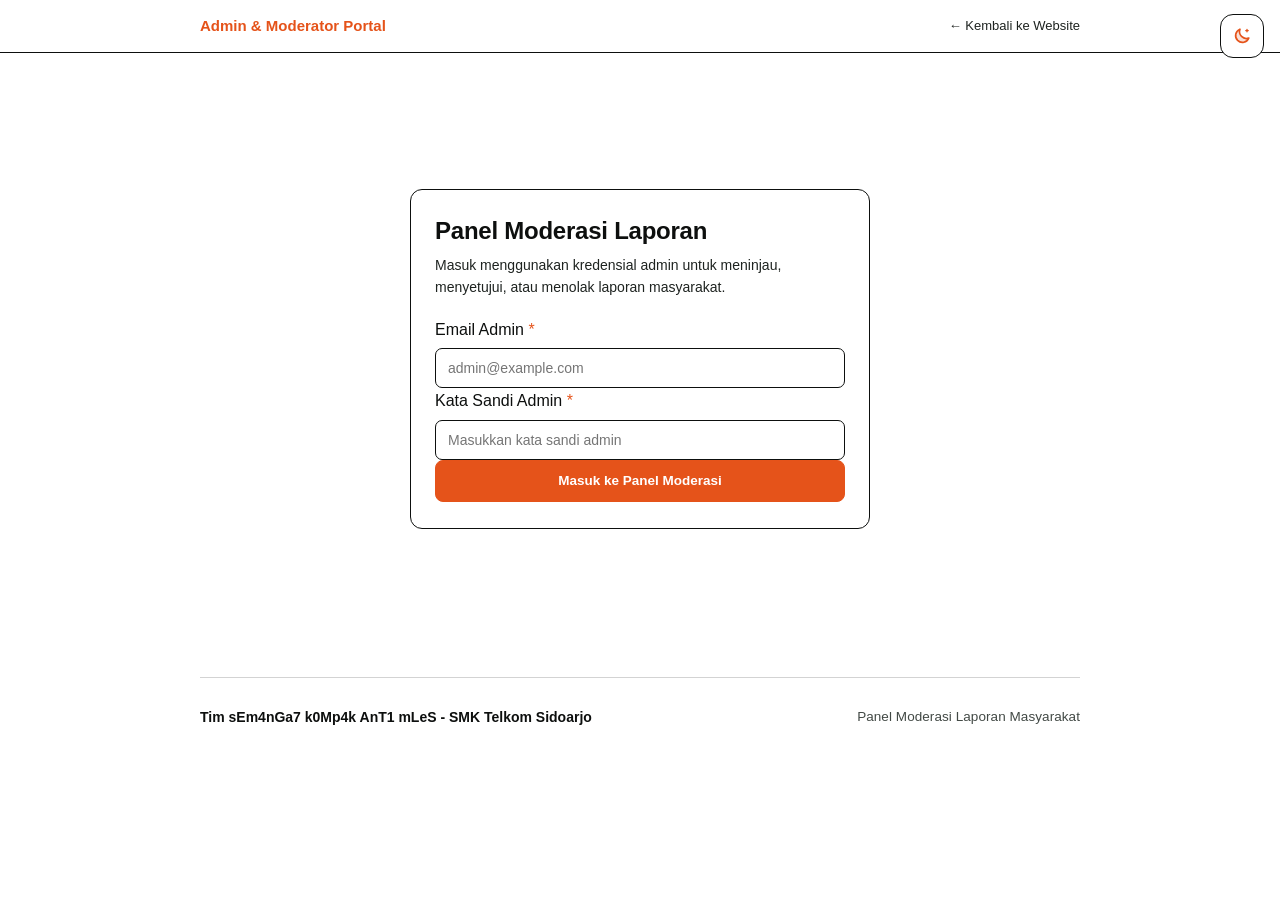
==== admin-panel/index.html @ f4654849 "Move admin panel auth to Vercel server" ====
<!doctype html>
<html lang="id">
<head>
  <meta charset="utf-8">
  <meta name="viewport" content="width=device-width, initial-scale=1">
  <meta name="robots" content="noindex, nofollow">
  <script>
    (() => {
      try {
        const savedTheme = localStorage.getItem("site-theme-v2") || sessionStorage.getItem("site-theme-session-v2");
        document.documentElement.dataset.theme = (savedTheme === "light" || savedTheme === "dark") ? savedTheme : "light";
      } catch (_) { document.documentElement.dataset.theme = "light"; }
    })();
  </script>
  <title>Panel Moderasi Laporan | Tim sEm4nGa7 k0Mp4k AnT1 mLeS</title>
  <link rel="icon" href="data:image/svg+xml,%3Csvg xmlns='http://www.w3.org/2000/svg' viewBox='0 0 32 32'%3E%3Crect width='32' height='32' rx='7' fill='%23080c14' stroke='%231e3a8a' stroke-width='1.2'/%3E%3Cpath d='M16 3.5C18.8 6.8 19.8 9.2 18.2 11.8 19.4 10.8 20.2 11.8 19.2 13.5 17.8 15.2 14.2 15.2 12.8 13.5 11.8 11.8 12.6 10.8 13.8 11.8 12.2 9.2 13.2 6.8 16 3.5Z' fill='%2338bdf8'/%3E%3Cpath d='M16 6.8C17.3 8.8 17.6 10.4 16 12.6 14.4 10.4 14.7 8.8 16 6.8Z' fill='%23ffffff'/%3E%3Cpath d='M8.5 24.5 14.3 13.5 16 14.8 17.7 13.5 23.5 24.5Z' fill='%231e40af' fill-opacity='0.45'/%3E%3Cpath d='M8.5 24.5 14.3 13.5 16 14.8 17.7 13.5 23.5 24.5' fill='none' stroke='%2338bdf8' stroke-width='2.4' stroke-linecap='round' stroke-linejoin='round'/%3E%3Cpath d='M13.2 15.6 14.3 13.5 16 14.8 17.7 13.5 18.8 15.6' fill='none' stroke='%23ffffff' stroke-width='1.5' stroke-linecap='round' stroke-linejoin='round'/%3E%3Cpath d='M2.2 19.5C3.8 17.5 5.7 21.5 7.5 19.5M24.5 19.5C26.3 17.5 28.2 21.5 29.8 19.5' fill='none' stroke='%23ffffff' stroke-width='2' stroke-linecap='round'/%3E%3Cpath d='M3.2 23C5 21.2 6.8 24.8 8.8 23M10.5 21.5C13.2 19.5 18.8 23.5 21.5 21.5M23.2 23C25.2 21.2 27 24.8 28.8 23' fill='none' stroke='%2338bdf8' stroke-width='1.7' stroke-linecap='round'/%3E%3C/svg%3E">
  <link rel="stylesheet" href="../main/style/theme.css?v=23">
  <link rel="stylesheet" href="../laporan/style/style.css?v=23">
  <style>
    .admin-auth-card {
      max-width: 460px;
      margin: 44px auto;
      padding: 26px 24px;
      border: 1.5px solid var(--line-strong);
      border-radius: 12px;
      background: var(--control-bg);
    }
    .admin-header {
      padding: 14px max(72px, calc((100% - var(--container)) / 2)) 14px max(18px, calc((100% - var(--container)) / 2));
      border-bottom: 1.5px solid var(--line-strong);
      background: var(--surface);
      display: flex;
      justify-content: space-between;
      align-items: center;
      gap: 16px;
    }
    .admin-header strong {
      font-family: var(--font-title);
      font-size: 15px;
      color: var(--accent);
    }
    .admin-back-link {
      color: var(--text-soft);
      font-size: 13px;
      text-decoration: none;
      transition: color var(--fast) var(--ease);
    }
    .admin-back-link:hover { color: var(--accent); }
    .admin-auth-card h1 {
      font-size: 24px;
      margin-bottom: 8px;
    }
    .admin-auth-card p {
      color: var(--text-soft);
      font-size: 14px;
      margin-bottom: 18px;
    }
    .admin-stats-grid {
      margin-top: 22px;
      display: grid;
      grid-template-columns: repeat(4, 1fr);
      border-block: 1.5px solid var(--line-strong);
    }
    .admin-stat-box {
      min-width: 0;
      padding: 14px 14px 14px 0;
      border-right: 1px solid var(--line);
      display: flex;
      flex-direction: column;
      gap: 4px;
    }
    .admin-stat-box:last-child { border-right: 0; }
    .admin-stat-box span {
      color: var(--muted);
      font-size: 12px;
      font-weight: 700;
      text-transform: uppercase;
      letter-spacing: 0.04em;
    }
    .admin-stat-box strong {
      font-family: var(--font-title);
      color: var(--accent);
      font-size: 28px;
      line-height: 1.1;
    }
    .admin-stat-box small {
      color: var(--text-soft);
      font-size: 12px;
    }
    .admin-filters-grid {
      margin-top: 20px;
      padding: 16px 0;
      border-block: 1px solid var(--line);
      display: grid;
      grid-template-columns: repeat(4, 1fr);
      gap: 14px;
    }
    .admin-filter-item {
      display: flex;
      flex-direction: column;
      gap: 6px;
    }
    .admin-filter-item label {
      font-size: 12px;
      font-weight: 700;
      color: var(--text-soft);
    }
    .admin-table-wrap {
      margin-top: 20px;
      border: 1.5px solid var(--line-strong);
      border-radius: 10px;
      background: var(--control-bg);
      overflow-x: auto;
    }
    .admin-table {
      width: 100%;
      border-collapse: collapse;
      font-size: 13.5px;
      text-align: left;
    }
    .admin-table th,
    .admin-table td {
      padding: 13px 14px;
      border-bottom: 1px solid var(--line);
      vertical-align: top;
    }
    .admin-table th {
      font-family: var(--font-title);
      font-size: 12px;
      text-transform: uppercase;
      letter-spacing: 0.05em;
      color: var(--muted);
      background: var(--control-hover);
    }
    .admin-table tbody tr { transition: background-color var(--fast) var(--ease); }
    .admin-table tbody tr:hover { background: var(--control-hover); }
    .admin-table tr:last-child td {
      border-bottom: 0;
    }
    .admin-actions-cell {
      display: flex;
      gap: 8px;
      flex-wrap: wrap;
    }
    .btn-mod-approve,
    .btn-mod-reject {
      min-height: 32px;
      padding: 0 12px;
      border: 1.5px solid var(--line-strong);
      border-radius: 999px;
      font-family: var(--font-body);
      font-size: 12px;
      font-weight: 700;
      cursor: pointer;
      transition: filter var(--fast) var(--ease), transform var(--fast) var(--ease);
    }
    .btn-mod-approve:hover:not(:disabled),
    .btn-mod-reject:hover:not(:disabled) { filter: brightness(1.08); }
    .btn-mod-approve:active:not(:disabled),
    .btn-mod-reject:active:not(:disabled) { transform: scale(.97); }
    .btn-mod-approve {
      background: var(--st-1);
      color: #ffffff;
    }
    .btn-mod-reject {
      background: var(--st-4);
      color: #ffffff;
    }
    .mod-pill {
      display: inline-flex;
      align-items: center;
      padding: 3px 10px;
      border: 1px solid var(--line-strong);
      border-radius: 999px;
      font-size: 11.5px;
      font-weight: 700;
    }
    .mod-pill.is-approved {
      color: var(--st-1);
    }
    .mod-pill.is-rejected {
      color: var(--st-4);
    }
    .mod-pill.is-valid {
      color: var(--accent);
    }
    @media (max-width: 900px) {
      .admin-stats-grid,
      .admin-filters-grid {
        grid-template-columns: repeat(2, 1fr);
      }
      .admin-stat-box:nth-child(odd) { border-right: 1px solid var(--line); }
      .admin-stat-box:nth-child(even) { border-right: 0; }
      .admin-stat-box:nth-child(-n+2) { border-bottom: 1px solid var(--line); }
    }
    @media (max-width: 560px) {
      .admin-stats-grid,
      .admin-filters-grid {
        grid-template-columns: 1fr;
      }
      .admin-stat-box,
      .admin-stat-box:nth-child(odd),
      .admin-stat-box:nth-child(even) {
        padding-right: 0;
        border-right: 0;
        border-bottom: 1px solid var(--line);
      }
      .admin-stat-box:last-child { border-bottom: 0; }
      .admin-header { padding: 14px 72px 14px 16px; }
    }
  </style>
</head>
<body>
  <header class="admin-header">
    <strong>Admin &amp; Moderator Portal</strong>
    <a class="admin-back-link" href="../main/">&larr; Kembali ke Website</a>
  </header>

  <main class="report-page">
    <section id="admin-login-section">
      <div class="admin-auth-card">
        <h1>Panel Moderasi Laporan</h1>
        <p>Masuk menggunakan kredensial admin untuk meninjau, menyetujui, atau menolak laporan masyarakat.</p>
        <form id="admin-login-form" class="report-form" novalidate>
          <div id="admin-login-error" class="form-error-box" role="alert" hidden></div>
          <div class="form-field">
            <label for="admin-email">Email Admin <span class="req">*</span></label>
            <input type="email" id="admin-email" class="form-input" required autocomplete="username" placeholder="admin@example.com">
          </div>
          <div class="form-field">
            <label for="admin-password">Kata Sandi Admin <span class="req">*</span></label>
            <input type="password" id="admin-password" class="form-input" required autocomplete="current-password" placeholder="Masukkan kata sandi admin">
          </div>
          <div class="modal-actions">
            <button type="submit" id="btn-admin-login" class="btn-primary" style="width: 100%;">Masuk ke Panel Moderasi</button>
          </div>
        </form>
      </div>
    </section>

    <section id="admin-dashboard-section" hidden>
      <div id="admin-action-feedback" class="community-alert-banner" role="status" hidden>
        <div class="community-alert-text">
          <strong>Status Moderasi Diperbarui</strong>
          <span id="admin-action-feedback-text"></span>
        </div>
      </div>

      <header class="report-hero">
        <div class="report-hero-main">
          <h1>Kelola &amp; Verifikasi Laporan</h1>
          <p class="report-hero-desc">Tinjau laporan individu pada kelompok antrean (1–4 laporan) maupun kelompok data tambahan masyarakat (5+ laporan). Menolak laporan akan mengeluarkannya dari perhitungan kelompok wilayah.</p>
        </div>
        <div class="report-hero-action" style="display: flex; align-items: center; gap: 10px; flex-wrap: wrap;">
          <span id="admin-moderator-label" class="badge-pill">Moderator Aktif</span>
          <button type="button" id="btn-admin-refresh" class="btn-outline-sm">Muat Ulang</button>
          <button type="button" id="btn-admin-logout" class="btn-outline-sm">Keluar</button>
        </div>
      </header>

      <div class="admin-stats-grid">
        <div class="admin-stat-box">
          <span>Laporan Valid / Disetujui</span>
          <strong id="admin-stat-valid">0</strong>
          <small>Dihitung dalam kelompok wilayah</small>
        </div>
        <div class="admin-stat-box">
          <span>Laporan Ditolak</span>
          <strong id="admin-stat-rejected">0</strong>
          <small>Dikeluarkan dari perhitungan wilayah</small>
        </div>
        <div class="admin-stat-box">
          <span>Kelompok Antrean (1–4)</span>
          <strong id="admin-stat-queue-groups">0</strong>
          <small>Kelompok wilayah dalam antrean aktif</small>
        </div>
        <div class="admin-stat-box">
          <span>Kelompok Data Tambahan (5+)</span>
          <strong id="admin-stat-promoted-groups">0</strong>
          <small>Memenuhi kuota minimum 5 laporan</small>
        </div>
      </div>

      <div class="admin-filters-grid" aria-label="Filter moderasi laporan">
        <div class="admin-filter-item">
          <label for="admin-filter-category">Kategori</label>
          <select id="admin-filter-category" class="form-select">
            <option value="all">Semua Kategori</option>
            <option value="karhutla">Karhutla</option>
            <option value="kualitas_udara">Kualitas Udara</option>
          </select>
        </div>
        <div class="admin-filter-item">
          <label for="admin-filter-province">Provinsi</label>
          <select id="admin-filter-province" class="form-select">
            <option value="all">Semua Provinsi</option>
          </select>
        </div>
        <div class="admin-filter-item">
          <label for="admin-filter-regency">Kabupaten/Kota</label>
          <select id="admin-filter-regency" class="form-select" disabled>
            <option value="all">Semua Kabupaten/Kota</option>
          </select>
        </div>
        <div class="admin-filter-item">
          <label for="admin-filter-status">Status Moderasi</label>
          <select id="admin-filter-status" class="form-select">
            <option value="all">Semua Status</option>
            <option value="valid">Valid (Belum Ditinjau)</option>
            <option value="approved">Disetujui Moderator</option>
            <option value="rejected">Ditolak Moderator</option>
          </select>
        </div>
      </div>

      <div class="admin-table-wrap">
        <table class="admin-table">
          <thead>
            <tr>
              <th>Kode &amp; Waktu Kirim</th>
              <th>Wilayah &amp; Pelapor (Internal)</th>
              <th>Jenis</th>
              <th>Rincian Pengamatan &amp; Bukti</th>
              <th>Status Kelompok Wilayah</th>
              <th>Status Moderasi</th>
              <th>Tindakan Moderator</th>
            </tr>
          </thead>
          <tbody id="admin-reports-tbody">
            <tr>
              <td colspan="7">Memuat daftar laporan untuk moderasi...</td>
            </tr>
          </tbody>
        </table>
      </div>
    </section>
  </main>

  <footer>
    <span>Tim sEm4nGa7 k0Mp4k AnT1 mLeS - SMK Telkom Sidoarjo</span>
    <p>Panel Moderasi Laporan Masyarakat</p>
  </footer>

  <script src="../main/features/theme-toggle.js?v=23"></script>
  <script src="./admin.js?v=26"></script>
</body>
</html>
---- main/style/theme.css ----
:root,
:root[data-theme="light"] {
  --font-body: Arial, "Helvetica Neue", Helvetica, Verdana, sans-serif;
  --font-title: "Trebuchet MS", "Helvetica Neue", Arial, sans-serif;
  --bg: #ffffff;
  --surface: var(--bg);
  --text: #0d0f0e;
  --text-soft: #1e2320;
  --muted: #424945;
  --line: rgb(13 15 14 / 18%);
  --line-strong: #0d0f0e;
  --accent: #e5531a;
  --accent-strong: #c93f0b;
  --accent-soft: #ff7d47;
  --on-accent: #ffffff;
  --focus: #0d0f0e;
  --content-text: var(--text);
  --content-soft: var(--text-soft);
  --content-line: var(--line);
  --control-bg: #ffffff;
  --control-hover: #f2f4f3;
  --sea: #7ec4e8;
  --land: #2f6b4f;
  --land-grass: #3d8b48;
  --land-grass-hover: #4da058;
  --edge: #0d0f0e;
  --regency-edge: #525a56;
  --province-edge: #0d0f0e;
  --lv-0: #c81e24;
  --lv-1: #e04819;
  --lv-2: #f07814;
  --lv-3: #f2ad24;
  --lv-4: #f5d472;
  --ispu-baik: #4ea854;
  --ispu-sedang: #e8c539;
  --ispu-tidak-sehat: #e67622;
  --ispu-sangat-tidak-sehat: #cc292b;
  --ispu-berbahaya: #7c1d54;
  --ispu-nodata: #9aa5a0;
  --st-1: #1f9d60;
  --st-2: #d99b16;
  --st-3: #e06319;
  --st-4: #c81e24;
  --st-unknown: #526370;
  --chart-blue: #1868db;
  --ease-out: cubic-bezier(0.22, 1, 0.36, 1);
  --dur-fast: 150ms;
  --dur-med: 190ms;
  color-scheme: light;
}

:root[data-theme="dark"] {
  --bg: #080a09;
  --surface: var(--bg);
  --text: #f6f8f6;
  --text-soft: #e2e8e4;
  --muted: #b8c4bc;
  --line: rgb(255 255 255 / 22%);
  --line-strong: #ffffff;
  --accent: #ff8a3d;
  --accent-strong: #ff6a1a;
  --accent-soft: #ffb98a;
  --on-accent: #140a04;
  --focus: #ffffff;
  --content-text: var(--text);
  --content-soft: var(--text-soft);
  --content-line: var(--line);
  --control-bg: #0f1412;
  --control-hover: #1a2420;
  --sea: #000000;
  --land: #3d7a5a;
  --land-grass: #4ca858;
  --land-grass-hover: #60bd6c;
  --edge: #ffffff;
  --regency-edge: #9eb0a5;
  --province-edge: #ffffff;
  --lv-0: #e63338;
  --lv-1: #f56338;
  --lv-2: #ff9842;
  --lv-3: #ffc86e;
  --lv-4: #ffe8b3;
  --ispu-baik: #42b868;
  --ispu-sedang: #f5cf4c;
  --ispu-tidak-sehat: #f78838;
  --ispu-sangat-tidak-sehat: #e83c3e;
  --ispu-berbahaya: #a83279;
  --ispu-nodata: #4d5953;
  --st-1: #42cc88;
  --st-2: #f7c339;
  --st-3: #f78840;
  --st-4: #e63c3e;
  --st-unknown: #98a8b5;
  --chart-blue: #2979ff;
  --ease-out: cubic-bezier(0.22, 1, 0.36, 1);
  --dur-fast: 150ms;
  --dur-med: 190ms;
  color-scheme: dark;
}

body,
.nav-inner,
.site-nav-inner,
.admin-header,
.admin-stat-box,
.theme-toggle,
.reading-note,
.member-list li,
.map-mode-bar,
.map-legend > button,
.map-legend-content,
.stats-chart-wrap,
.report-search-section,
.report-group-block,
.report-group-header,
.modal-dialog,
.modal-header,
.unique-code-box {
  transition: background-color var(--dur-med) var(--ease-out), color var(--dur-med) var(--ease-out), border-color var(--dur-med) var(--ease-out);
}

@keyframes uiFadeSlideIn {
  from {
    opacity: 0;
    transform: translateY(4px) scale(0.99);
  }
  to {
    opacity: 1;
    transform: translateY(0) scale(1);
  }
}

@media (prefers-reduced-motion: reduce) {
  *, *::before, *::after {
    animation-duration: 0.01ms !important;
    animation-iteration-count: 1 !important;
    transition-duration: 0.01ms !important;
    scroll-behavior: auto !important;
  }
}
---- laporan/style/style.css ----
* { box-sizing: border-box; }
:root {
  --radius: 12px;
  --container: 880px;
  --ease: var(--ease-out, cubic-bezier(0.22, 1, 0.36, 1));
  --fast: var(--dur-fast, 150ms);
  --med: var(--dur-med, 190ms);
  font-family: var(--font-body);
  -webkit-font-smoothing: antialiased;
  text-rendering: optimizeLegibility;
}
html, body {
  margin: 0;
  min-height: 100vh;
  color: var(--text);
  background: var(--bg);
  font-family: var(--font-body);
  line-height: 1.6;
  scroll-behavior: smooth;
}
a { color: inherit; }
:focus-visible { outline: 2px solid var(--focus); outline-offset: 2px; }
h1, h2, h3, p { margin: 0; }
h1, h2, h3 { font-family: var(--font-title); line-height: 1.25; letter-spacing: -0.01em; }
.sr-only {
  position: absolute;
  width: 1px;
  height: 1px;
  padding: 0;
  margin: -1px;
  overflow: hidden;
  clip: rect(0, 0, 0, 0);
  white-space: nowrap;
  border: 0;
}

.site-nav { position: fixed; top: 14px; left: 50%; transform: translateX(-50%); z-index: 3000; }
.site-nav-inner { height: 44px; padding: 4px; border: 1.5px solid var(--line-strong); border-radius: 999px; background: var(--control-bg); display: inline-flex; align-items: center; }
.site-nav-links { display: inline-flex; align-items: center; height: 100%; gap: 4px; }
.site-nav-link {
  height: 33px;
  padding: 0 14px;
  border-radius: 999px;
  display: inline-flex;
  align-items: center;
  color: var(--text-soft);
  font-size: 13.5px;
  font-weight: 700;
  letter-spacing: 0.01em;
  text-decoration: none;
  white-space: nowrap;
  transition: background-color var(--fast) var(--ease), color var(--fast) var(--ease), transform var(--fast) var(--ease);
}
.site-nav-link:hover { background: var(--control-hover); color: var(--text); }
.site-nav-link:active { transform: scale(0.97); }
.site-nav-link.is-active { background: var(--accent); color: var(--on-accent); }

.theme-toggle {
  position: fixed;
  top: 14px;
  right: 16px;
  z-index: 3000;
  width: 44px;
  height: 44px;
  padding: 0;
  border: 1.5px solid var(--line-strong);
  border-radius: 13px;
  background: var(--control-bg);
  color: var(--accent);
  display: inline-flex;
  align-items: center;
  justify-content: center;
  cursor: pointer;
  transition: background-color var(--fast) var(--ease), color var(--fast) var(--ease), border-color var(--fast) var(--ease), transform var(--fast) var(--ease);
}
.theme-toggle svg { transition: transform var(--med) var(--ease); }
.theme-toggle:hover { background: var(--control-hover); color: var(--text); }
.theme-toggle:active { transform: scale(0.96); }

.laporan-main, .report-page, footer {
  width: min(var(--container), calc(100% - 36px));
  margin: 0 auto;
}
.laporan-main, .report-page {
  padding-top: 92px;
  padding-bottom: 56px;
}

.report-hero {
  padding-bottom: 24px;
  border-bottom: 1px solid var(--line);
  display: flex;
  align-items: flex-start;
  justify-content: space-between;
  gap: 20px;
  flex-wrap: wrap;
}
.report-hero-main h1 {
  font-size: clamp(26px, 3.4vw, 34px);
  font-weight: 700;
  letter-spacing: -0.015em;
  color: var(--text);
}
.report-hero-desc {
  margin-top: 8px;
  color: var(--text-soft);
  font-size: 15px;
  line-height: 1.62;
  max-width: 62ch;
}
.badge-pill {
  font-size: 11.5px;
  font-weight: 600;
  color: var(--muted);
  padding: 4px 10px;
  border: 1px solid var(--line);
  border-radius: 999px;
  white-space: nowrap;
}

.community-alert-banner {
  margin-bottom: 24px;
  padding: 12px 16px;
  border: 1px solid var(--line);
  border-left: 3px solid var(--accent);
  background: var(--control-hover);
  border-radius: 0 8px 8px 0;
  display: flex;
  align-items: center;
  justify-content: space-between;
  gap: 16px;
}
.community-alert-banner[hidden] { display: none !important; }
.community-alert-text { display: flex; flex-direction: column; gap: 2px; }
.community-alert-text strong { font-size: 13.5px; color: var(--accent); font-weight: 700; }
.community-alert-text span { font-size: 13px; color: var(--text-soft); }

.laporan-header {
  padding-bottom: 24px;
  border-bottom: 1px solid var(--line);
  display: flex;
  align-items: flex-start;
  justify-content: space-between;
  gap: 20px;
}
.header-main h1 {
  font-size: clamp(26px, 3.4vw, 34px);
  font-weight: 700;
  letter-spacing: -0.015em;
  color: var(--text);
}
.header-desc {
  margin-top: 8px;
  color: var(--text-soft);
  font-size: 15.5px;
  line-height: 1.62;
  max-width: 62ch;
}
.connection-badge {
  font-size: 11.5px;
  font-weight: 600;
  color: var(--muted);
  padding: 4px 10px;
  border: 1px solid var(--line);
  border-radius: 999px;
  white-space: nowrap;
  flex-shrink: 0;
}
.connection-badge[hidden] { display: none; }

.laporan-toolbar {
  margin-top: 24px;
  display: flex;
  align-items: center;
  justify-content: space-between;
  gap: 12px;
  flex-wrap: wrap;
}
.search-form {
  display: flex;
  gap: 8px;
  flex: 1;
  min-width: 260px;
}
.search-input {
  flex: 1;
  min-width: 0;
  height: 42px;
  padding: 0 14px;
  border: 1px solid var(--line-strong);
  border-radius: 8px;
  background: var(--bg);
  color: var(--text);
  font: 14px var(--font-body);
  transition: border-color var(--fast) var(--ease), box-shadow var(--fast) var(--ease);
}
.search-input:focus {
  outline: none;
  border-color: var(--accent);
  box-shadow: 0 0 0 2px color-mix(in srgb, var(--accent) 25%, transparent);
}

.btn-primary,
.btn-secondary,
.btn-ghost,
.btn-outline-sm {
  font-family: var(--font-body);
  font-weight: 700;
  cursor: pointer;
  display: inline-flex;
  align-items: center;
  justify-content: center;
  gap: 6px;
  text-decoration: none;
  white-space: nowrap;
  transition: background-color var(--fast) var(--ease), color var(--fast) var(--ease), border-color var(--fast) var(--ease), transform var(--fast) var(--ease), opacity var(--fast) var(--ease);
}
.btn-primary {
  height: 42px;
  padding: 0 20px;
  border: 1px solid var(--accent);
  border-radius: 8px;
  background: var(--accent);
  color: var(--on-accent);
  font-size: 13.5px;
}
.btn-primary:hover:not(:disabled) {
  background: var(--accent-strong);
  border-color: var(--accent-strong);
}
.btn-secondary {
  height: 42px;
  padding: 0 16px;
  border: 1px solid var(--line-strong);
  border-radius: 8px;
  background: var(--control-bg);
  color: var(--text);
  font-size: 13.5px;
}
.btn-secondary:hover:not(:disabled) {
  background: var(--control-hover);
}
.btn-ghost {
  height: 40px;
  padding: 0 16px;
  border: 0;
  background: transparent;
  color: var(--text-soft);
  font-size: 13.5px;
}
.btn-ghost:hover:not(:disabled) {
  background: var(--control-hover);
  color: var(--text);
}
.btn-outline-sm {
  height: 32px;
  padding: 0 12px;
  border: 1px solid var(--line);
  border-radius: 6px;
  background: var(--control-bg);
  color: var(--text);
  font-size: 12px;
}
.btn-outline-sm:hover:not(:disabled) {
  background: var(--control-hover);
  border-color: var(--line-strong);
}
.btn-primary:active:not(:disabled),
.btn-secondary:active:not(:disabled),
.btn-ghost:active:not(:disabled),
.btn-outline-sm:active:not(:disabled) {
  transform: scale(0.97);
}
button:disabled { opacity: 0.5; cursor: not-allowed; }

.search-feedback {
  margin-top: 10px;
  padding: 8px 12px;
  border-radius: 6px;
  font-size: 13px;
  font-weight: 600;
}
.search-feedback[hidden] { display: none; }
.search-feedback.is-error {
  background: color-mix(in srgb, var(--st-4) 12%, var(--bg));
  color: var(--st-4);
  border: 1px solid var(--st-4);
}
.search-feedback.is-found {
  background: color-mix(in srgb, var(--st-1) 12%, var(--bg));
  color: var(--st-1);
  border: 1px solid var(--st-1);
}

.laporan-tabs-bar {
  margin-top: 28px;
  margin-bottom: 8px;
  display: flex;
  align-items: center;
}
.category-tabs {
  position: relative;
  display: inline-flex;
  padding: 3px;
  border: 1px solid var(--line);
  border-radius: 999px;
  background: var(--control-bg);
}
.category-tabs-indicator {
  position: absolute;
  top: 3px;
  bottom: 3px;
  left: 3px;
  width: 0;
  border-radius: 999px;
  background: var(--accent);
  transition: transform var(--med) var(--ease), width var(--med) var(--ease);
  z-index: 0;
}
.category-tab {
  position: relative;
  z-index: 1;
  height: 32px;
  padding: 0 14px;
  border: 0;
  border-radius: 999px;
  background: transparent;
  color: var(--text-soft);
  font: 700 12.5px var(--font-body);
  display: inline-flex;
  align-items: center;
  gap: 7px;
  cursor: pointer;
  transition: color var(--fast) var(--ease);
}
.category-tab:hover:not(.is-active) { color: var(--text); }
.category-tab.is-active { color: var(--on-accent); }
.tab-count {
  min-width: 20px;
  height: 18px;
  padding: 0 5px;
  border-radius: 999px;
  background: var(--control-hover);
  color: var(--text);
  font-size: 11px;
  font-weight: 700;
  display: inline-flex;
  align-items: center;
  justify-content: center;
  font-variant-numeric: tabular-nums;
  transition: background-color var(--fast) var(--ease), color var(--fast) var(--ease);
}
.category-tab.is-active .tab-count {
  background: var(--on-accent);
  color: var(--accent);
}

.reports-feed {
  display: flex;
  flex-direction: column;
}
.empty-state {
  padding: 48px 20px;
  border-bottom: 1px solid var(--line);
  color: var(--muted);
  text-align: center;
  font-size: 14.5px;
}

.report-row {
  position: relative;
  padding: 20px 0;
  border-bottom: 1px solid var(--line);
  display: flex;
  flex-direction: column;
  gap: 8px;
  transition: background-color var(--fast) var(--ease);
}
.report-row:hover:not(.is-highlighted) { background: var(--control-hover); }
.report-row.is-highlighted {
  background: var(--control-hover);
  padding-left: 12px;
  padding-right: 12px;
  border-radius: 6px;
  border-left: 3px solid var(--accent);
}
.row-head {
  display: flex;
  align-items: baseline;
  justify-content: space-between;
  gap: 12px;
  flex-wrap: wrap;
}
.row-who {
  display: flex;
  align-items: baseline;
  gap: 10px;
}
.row-avatar { display: none; }
.row-meta {
  display: flex;
  align-items: baseline;
  gap: 8px;
  flex-wrap: wrap;
}
.row-name {
  font-size: 15.5px;
  font-weight: 700;
  color: var(--text);
  letter-spacing: -0.005em;
}
.row-time {
  font-size: 12.5px;
  color: var(--muted);
  font-variant-numeric: tabular-nums;
}
.status-tag {
  font-size: 11px;
  font-weight: 600;
  padding: 1px 8px;
  border-radius: 999px;
  border: 1px solid var(--line);
  color: var(--muted);
  background: transparent;
  white-space: nowrap;
}
.status-tag.is-approved {
  color: var(--st-1);
  border-color: var(--st-1);
}
.status-tag.is-valid {
  color: var(--text-soft);
  border-color: var(--line);
}
.status-tag.is-rejected {
  color: var(--st-4);
  border-color: var(--st-4);
}

.row-summary {
  font-size: 14.5px;
  color: var(--text-soft);
  line-height: 1.62;
  max-width: 72ch;
  margin: 2px 0 6px;
}

.row-foot {
  display: flex;
  align-items: center;
  justify-content: space-between;
  gap: 12px;
  flex-wrap: wrap;
}
.row-region {
  font-size: 12.5px;
  color: var(--muted);
}
.row-code {
  font-family: monospace;
  font-size: 11.5px;
  font-weight: 700;
  color: var(--accent);
  background: var(--control-hover);
  padding: 2px 8px;
  border-radius: 4px;
  border: 1px solid var(--line);
  letter-spacing: 0.02em;
}

.pagination-bar {
  margin-top: 24px;
  display: flex;
  align-items: center;
  justify-content: center;
  gap: 14px;
}
.pagination-bar[hidden] { display: none; }
.page-indicator {
  font-size: 13px;
  font-weight: 600;
  color: var(--muted);
  font-variant-numeric: tabular-nums;
}

.modal-backdrop {
  position: fixed;
  inset: 0;
  z-index: 4000;
  background: rgba(0, 0, 0, 0.45);
  display: flex;
  align-items: center;
  justify-content: center;
  padding: 16px;
}
.modal-backdrop[hidden] { display: none !important; }

.modal-dialog {
  width: min(560px, calc(100% - 32px));
  max-height: min(85vh, 680px);
  max-height: min(85svh, 680px);
  border: 1px solid var(--line-strong);
  border-radius: var(--radius);
  background: var(--bg);
  color: var(--text);
  display: flex;
  flex-direction: column;
  overflow: hidden;
  box-shadow: none;
  animation: uiFadeSlideIn var(--fast) var(--ease);
}
.modal-dialog--compact {
  width: min(440px, calc(100% - 32px));
}
.modal-header {
  padding: 18px 22px;
  border-bottom: 1px solid var(--line);
  display: flex;
  align-items: flex-start;
  justify-content: space-between;
  gap: 14px;
  flex-shrink: 0;
}
.modal-header h2 {
  font-size: 18px;
  font-weight: 700;
}
.modal-subtitle {
  margin-top: 3px;
  font-size: 12.5px;
  color: var(--muted);
}
.modal-close-btn {
  width: 30px;
  height: 30px;
  border: 1px solid var(--line);
  border-radius: 6px;
  background: transparent;
  color: var(--text);
  font-size: 18px;
  line-height: 1;
  cursor: pointer;
  display: inline-flex;
  align-items: center;
  justify-content: center;
  flex-shrink: 0;
  transition: background-color var(--fast) var(--ease), color var(--fast) var(--ease);
}
.modal-close-btn:hover {
  background: var(--control-hover);
  color: var(--accent);
}

.modal-body {
  padding: 20px 22px;
  overflow-y: auto;
  display: flex;
  flex-direction: column;
  gap: 16px;
  background: var(--bg);
}

.form-field {
  display: flex;
  flex-direction: column;
  gap: 6px;
}
.form-label {
  font-size: 13.5px;
  font-weight: 700;
  color: var(--text);
}
.req { color: var(--accent); }
.field-help {
  font-size: 12px;
  color: var(--muted);
  line-height: 1.4;
}

.form-input,
.form-select,
.form-textarea {
  width: 100%;
  border: 1px solid var(--line-strong);
  border-radius: 7px;
  background: var(--bg);
  color: var(--text);
  font: 14px var(--font-body);
  padding: 9px 12px;
  transition: border-color var(--fast) var(--ease), box-shadow var(--fast) var(--ease);
}
.form-input, .form-select { height: 40px; }
.form-input.is-readonly {
  background: var(--control-hover);
  color: var(--muted);
  cursor: default;
}
.form-select { cursor: pointer; }
.form-textarea { min-height: 84px; resize: vertical; line-height: 1.5; }
.form-input:focus,
.form-select:focus,
.form-textarea:focus {
  outline: none;
  border-color: var(--accent);
  box-shadow: 0 0 0 2px color-mix(in srgb, var(--accent) 25%, transparent);
}

.category-choice-group {
  display: grid;
  grid-template-columns: 1fr 1fr;
  gap: 10px;
}
.category-radio-btn {
  border: 1px solid var(--line);
  border-radius: 7px;
  padding: 10px 12px;
  background: var(--control-bg);
  display: flex;
  align-items: center;
  gap: 8px;
  cursor: pointer;
  font-size: 13.5px;
  font-weight: 700;
  transition: border-color var(--fast) var(--ease), background-color var(--fast) var(--ease);
}
.category-radio-btn:hover {
  border-color: var(--line-strong);
}
.category-radio-btn:has(input:checked) {
  border-color: var(--accent);
  background: var(--control-hover);
}
.category-radio-btn input[type="radio"] {
  accent-color: var(--accent);
  margin: 0;
}

.dynamic-fields {
  display: flex;
  flex-direction: column;
  gap: 16px;
}
.dynamic-fields[hidden] { display: none !important; }

.form-error-box {
  padding: 10px 12px;
  border-radius: 6px;
  background: color-mix(in srgb, var(--st-4) 10%, var(--bg));
  border: 1px solid var(--st-4);
  color: var(--st-4);
  font-size: 13px;
  font-weight: 600;
}
.form-error-box[hidden] { display: none !important; }

.modal-footer {
  padding: 14px 22px;
  border-top: 1px solid var(--line);
  display: flex;
  align-items: center;
  justify-content: flex-end;
  gap: 10px;
  flex-shrink: 0;
  background: var(--bg);
}

.success-modal-body {
  gap: 14px;
}
.success-desc {
  font-size: 14px;
  color: var(--text-soft);
  line-height: 1.55;
}
.unique-code-box {
  padding: 14px 16px;
  border: 1px solid var(--line);
  border-radius: 8px;
  background: var(--control-hover);
  text-align: center;
}
.unique-code-label {
  font-size: 11.5px;
  font-weight: 700;
  color: var(--muted);
  text-transform: uppercase;
  letter-spacing: 0.05em;
  display: block;
}
.unique-code-value {
  font-family: monospace;
  font-size: 20px;
  font-weight: 700;
  color: var(--accent);
  display: block;
  margin-top: 4px;
  letter-spacing: 0.04em;
}
.success-actions {
  display: flex;
  gap: 10px;
}
.success-actions button {
  flex: 1;
}
.copy-feedback {
  font-size: 12.5px;
  color: var(--st-1);
  font-weight: 600;
  text-align: center;
}
.copy-feedback[hidden] { display: none; }

footer {
  margin-top: 48px;
  padding: 28px 0 42px;
  border-top: 1px solid var(--line);
  display: flex;
  align-items: center;
  justify-content: space-between;
  gap: 20px;
}
footer span { font-family: var(--font-title); font-size: 14px; font-weight: 700; }
footer p { color: var(--muted); font-size: 13.5px; font-weight: 400; letter-spacing: .005em; }

@media (max-width: 760px) {
  .site-nav { top: 10px; left: 10px; transform: none; max-width: calc(100vw - 68px); }
  .site-nav-inner { max-width: 100%; overflow-x: auto; }
  .site-nav-link { padding: 0 10px; font-size: 12px; white-space: nowrap; }
  .theme-toggle { top: 10px; right: 10px; }
  .laporan-main { padding-top: 76px; }
  .laporan-header { flex-direction: column; gap: 12px; }
  .laporan-toolbar { flex-direction: column; align-items: stretch; }
  .laporan-toolbar .btn-primary { width: 100%; }
  .search-form { width: 100%; }
  footer { flex-direction: column; align-items: flex-start; gap: 6px; }
}
@media (max-width: 480px) {
  .category-choice-group { grid-template-columns: 1fr; }
  .success-actions { flex-direction: column; }
}
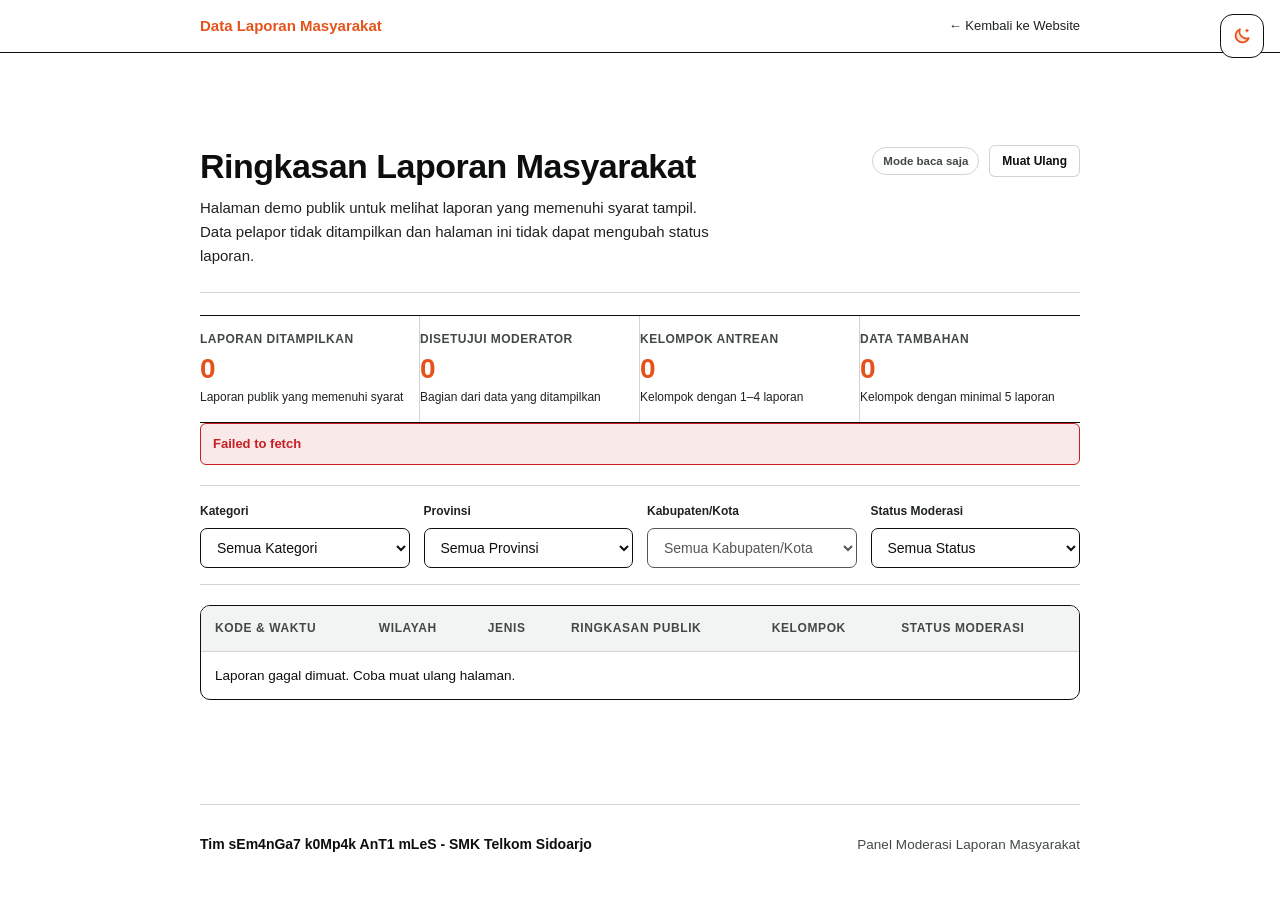
==== commit aa56705b: "Add public read-only admin demo" ====
--- a/admin-panel/index.html
+++ b/admin-panel/index.html
@@ -212,76 +212,48 @@
 </head>
 <body>
   <header class="admin-header">
-    <strong>Admin &amp; Moderator Portal</strong>
+    <strong>Data Laporan Masyarakat</strong>
     <a class="admin-back-link" href="../main/">&larr; Kembali ke Website</a>
   </header>
 
   <main class="report-page">
-    <section id="admin-login-section">
-      <div class="admin-auth-card">
-        <h1>Panel Moderasi Laporan</h1>
-        <p>Masuk menggunakan kredensial admin untuk meninjau, menyetujui, atau menolak laporan masyarakat.</p>
-        <form id="admin-login-form" class="report-form" novalidate>
-          <div id="admin-login-error" class="form-error-box" role="alert" hidden></div>
-          <div class="form-field">
-            <label for="admin-email">Email Admin <span class="req">*</span></label>
-            <input type="email" id="admin-email" class="form-input" required autocomplete="username" placeholder="admin@example.com">
-          </div>
-          <div class="form-field">
-            <label for="admin-password">Kata Sandi Admin <span class="req">*</span></label>
-            <input type="password" id="admin-password" class="form-input" required autocomplete="current-password" placeholder="Masukkan kata sandi admin">
-          </div>
-          <div class="modal-actions">
-            <button type="submit" id="btn-admin-login" class="btn-primary" style="width: 100%;">Masuk ke Panel Moderasi</button>
-          </div>
-        </form>
-      </div>
-    </section>
-
-    <section id="admin-dashboard-section" hidden>
-      <div id="admin-action-feedback" class="community-alert-banner" role="status" hidden>
-        <div class="community-alert-text">
-          <strong>Status Moderasi Diperbarui</strong>
-          <span id="admin-action-feedback-text"></span>
-        </div>
-      </div>
-
+    <section id="admin-dashboard-section">
       <header class="report-hero">
         <div class="report-hero-main">
-          <h1>Kelola &amp; Verifikasi Laporan</h1>
-          <p class="report-hero-desc">Tinjau laporan individu pada kelompok antrean (1–4 laporan) maupun kelompok data tambahan masyarakat (5+ laporan). Menolak laporan akan mengeluarkannya dari perhitungan kelompok wilayah.</p>
+          <h1>Ringkasan Laporan Masyarakat</h1>
+          <p class="report-hero-desc">Halaman demo publik untuk melihat laporan yang memenuhi syarat tampil. Data pelapor tidak ditampilkan dan halaman ini tidak dapat mengubah status laporan.</p>
         </div>
         <div class="report-hero-action" style="display: flex; align-items: center; gap: 10px; flex-wrap: wrap;">
-          <span id="admin-moderator-label" class="badge-pill">Moderator Aktif</span>
+          <span id="admin-moderator-label" class="badge-pill">Mode baca saja</span>
           <button type="button" id="btn-admin-refresh" class="btn-outline-sm">Muat Ulang</button>
-          <button type="button" id="btn-admin-logout" class="btn-outline-sm">Keluar</button>
         </div>
       </header>
 
       <div class="admin-stats-grid">
         <div class="admin-stat-box">
-          <span>Laporan Valid / Disetujui</span>
+          <span>Laporan Ditampilkan</span>
           <strong id="admin-stat-valid">0</strong>
-          <small>Dihitung dalam kelompok wilayah</small>
+          <small>Laporan publik yang memenuhi syarat</small>
         </div>
         <div class="admin-stat-box">
-          <span>Laporan Ditolak</span>
+          <span>Disetujui Moderator</span>
           <strong id="admin-stat-rejected">0</strong>
-          <small>Dikeluarkan dari perhitungan wilayah</small>
+          <small>Bagian dari data yang ditampilkan</small>
         </div>
         <div class="admin-stat-box">
-          <span>Kelompok Antrean (1–4)</span>
+          <span>Kelompok Antrean</span>
           <strong id="admin-stat-queue-groups">0</strong>
-          <small>Kelompok wilayah dalam antrean aktif</small>
+          <small>Kelompok dengan 1–4 laporan</small>
         </div>
         <div class="admin-stat-box">
-          <span>Kelompok Data Tambahan (5+)</span>
+          <span>Data Tambahan</span>
           <strong id="admin-stat-promoted-groups">0</strong>
-          <small>Memenuhi kuota minimum 5 laporan</small>
+          <small>Kelompok dengan minimal 5 laporan</small>
         </div>
       </div>
 
-      <div class="admin-filters-grid" aria-label="Filter moderasi laporan">
+      <div id="admin-login-error" class="form-error-box" role="status" hidden></div>
+      <div class="admin-filters-grid" aria-label="Filter laporan masyarakat">
         <div class="admin-filter-item">
           <label for="admin-filter-category">Kategori</label>
           <select id="admin-filter-category" class="form-select">
@@ -306,9 +278,8 @@
           <label for="admin-filter-status">Status Moderasi</label>
           <select id="admin-filter-status" class="form-select">
             <option value="all">Semua Status</option>
-            <option value="valid">Valid (Belum Ditinjau)</option>
+            <option value="valid">Valid</option>
             <option value="approved">Disetujui Moderator</option>
-            <option value="rejected">Ditolak Moderator</option>
           </select>
         </div>
       </div>
@@ -317,18 +288,17 @@
         <table class="admin-table">
           <thead>
             <tr>
-              <th>Kode &amp; Waktu Kirim</th>
-              <th>Wilayah &amp; Pelapor (Internal)</th>
+              <th>Kode &amp; Waktu</th>
+              <th>Wilayah</th>
               <th>Jenis</th>
-              <th>Rincian Pengamatan &amp; Bukti</th>
-              <th>Status Kelompok Wilayah</th>
+              <th>Ringkasan Publik</th>
+              <th>Kelompok</th>
               <th>Status Moderasi</th>
-              <th>Tindakan Moderator</th>
             </tr>
           </thead>
           <tbody id="admin-reports-tbody">
             <tr>
-              <td colspan="7">Memuat daftar laporan untuk moderasi...</td>
+              <td colspan="6">Memuat laporan publik...</td>
             </tr>
           </tbody>
         </table>
@@ -342,6 +312,7 @@
   </footer>
 
   <script src="../main/features/theme-toggle.js?v=23"></script>
-  <script src="./admin.js?v=26"></script>
+  <script src="../site-config.js?v=1"></script>
+  <script src="./demo.js?v=1"></script>
 </body>
 </html>
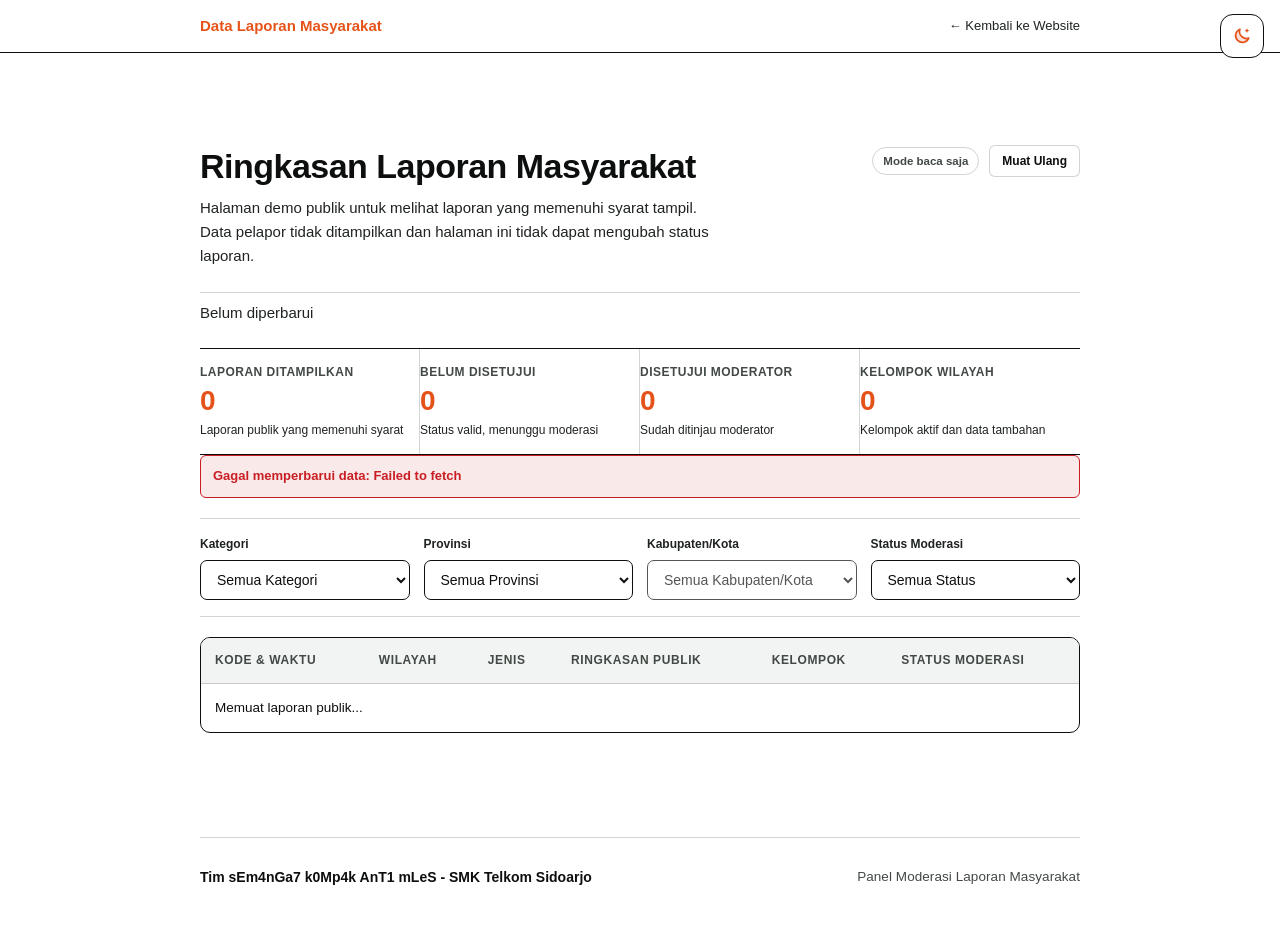
==== commit 3208fed3: "Refresh public moderation demo Co-authored-by: Copilot <223556219+Copilot@users.noreply.github.com>" ====
--- a/admin-panel/index.html
+++ b/admin-panel/index.html
@@ -228,6 +228,7 @@
           <button type="button" id="btn-admin-refresh" class="btn-outline-sm">Muat Ulang</button>
         </div>
       </header>
+      <p id="admin-last-updated" class="report-hero-desc" aria-live="polite">Belum diperbarui</p>
 
       <div class="admin-stats-grid">
         <div class="admin-stat-box">
@@ -236,19 +237,19 @@
           <small>Laporan publik yang memenuhi syarat</small>
         </div>
         <div class="admin-stat-box">
+          <span>Belum Disetujui</span>
+          <strong id="admin-stat-pending">0</strong>
+          <small>Status valid, menunggu moderasi</small>
+        </div>
+        <div class="admin-stat-box">
           <span>Disetujui Moderator</span>
-          <strong id="admin-stat-rejected">0</strong>
-          <small>Bagian dari data yang ditampilkan</small>
+          <strong id="admin-stat-approved">0</strong>
+          <small>Sudah ditinjau moderator</small>
         </div>
         <div class="admin-stat-box">
-          <span>Kelompok Antrean</span>
-          <strong id="admin-stat-queue-groups">0</strong>
-          <small>Kelompok dengan 1–4 laporan</small>
-        </div>
-        <div class="admin-stat-box">
-          <span>Data Tambahan</span>
+          <span>Kelompok Wilayah</span>
           <strong id="admin-stat-promoted-groups">0</strong>
-          <small>Kelompok dengan minimal 5 laporan</small>
+          <small>Kelompok aktif dan data tambahan</small>
         </div>
       </div>
 
@@ -278,7 +279,7 @@
           <label for="admin-filter-status">Status Moderasi</label>
           <select id="admin-filter-status" class="form-select">
             <option value="all">Semua Status</option>
-            <option value="valid">Valid</option>
+            <option value="valid">Belum disetujui</option>
             <option value="approved">Disetujui Moderator</option>
           </select>
         </div>
@@ -313,6 +314,6 @@
 
   <script src="../main/features/theme-toggle.js?v=23"></script>
   <script src="../site-config.js?v=1"></script>
-  <script src="./demo.js?v=1"></script>
+  <script src="./demo.js?v=2"></script>
 </body>
 </html>
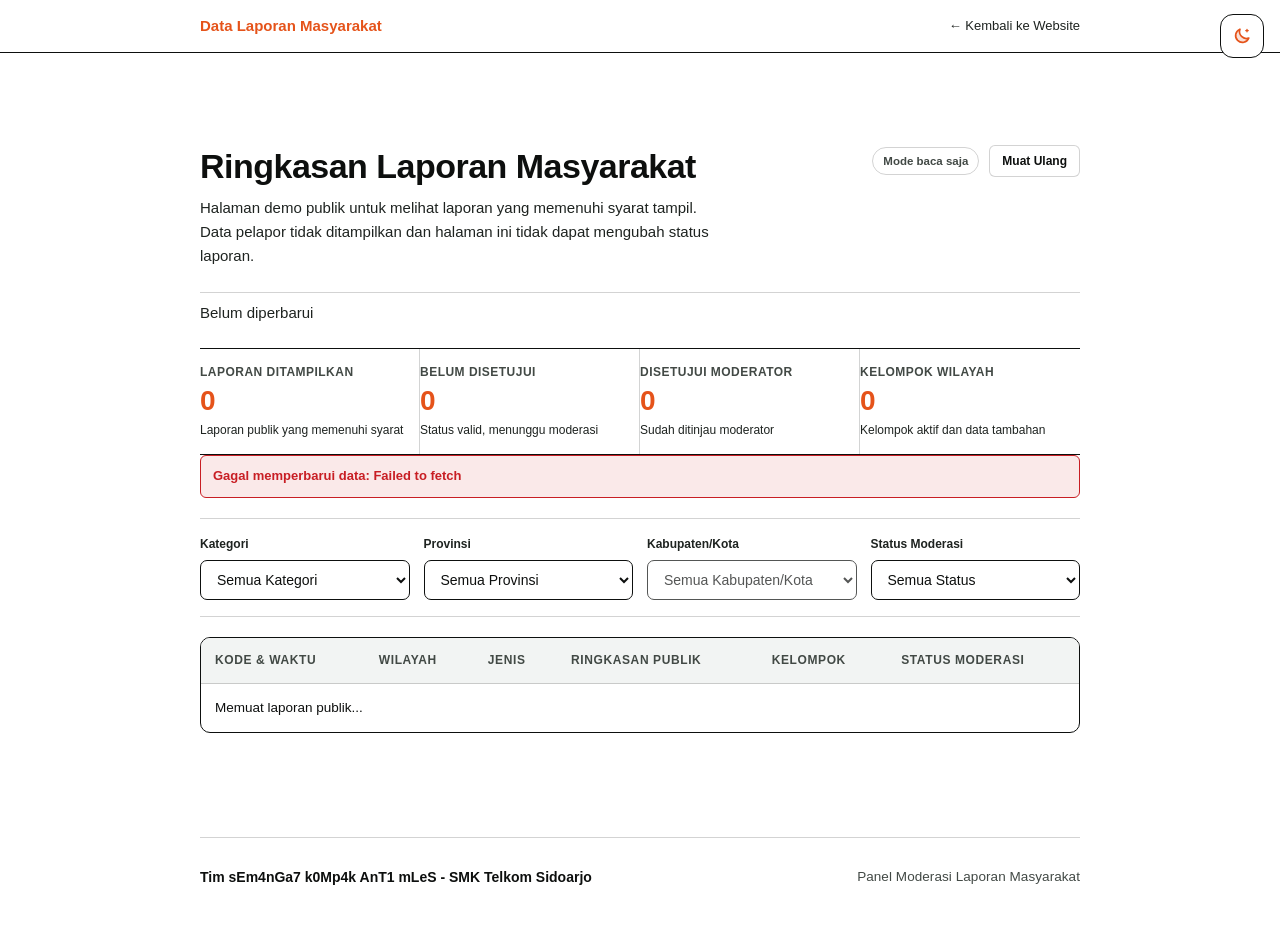
==== commit bf4cc719: "Fix admin panel script path Co-authored-by: Copilot <223556219+Copilot@users.noreply.github.com>" ====
--- a/admin-panel/index.html
+++ b/admin-panel/index.html
@@ -17,14 +17,6 @@
   <link rel="stylesheet" href="../main/style/theme.css?v=23">
   <link rel="stylesheet" href="../laporan/style/style.css?v=23">
   <style>
-    .admin-auth-card {
-      max-width: 460px;
-      margin: 44px auto;
-      padding: 26px 24px;
-      border: 1.5px solid var(--line-strong);
-      border-radius: 12px;
-      background: var(--control-bg);
-    }
     .admin-header {
       padding: 14px max(72px, calc((100% - var(--container)) / 2)) 14px max(18px, calc((100% - var(--container)) / 2));
       border-bottom: 1.5px solid var(--line-strong);
@@ -46,15 +38,6 @@
       transition: color var(--fast) var(--ease);
     }
     .admin-back-link:hover { color: var(--accent); }
-    .admin-auth-card h1 {
-      font-size: 24px;
-      margin-bottom: 8px;
-    }
-    .admin-auth-card p {
-      color: var(--text-soft);
-      font-size: 14px;
-      margin-bottom: 18px;
-    }
     .admin-stats-grid {
       margin-top: 22px;
       display: grid;
@@ -136,35 +119,6 @@
     .admin-table tbody tr:hover { background: var(--control-hover); }
     .admin-table tr:last-child td {
       border-bottom: 0;
-    }
-    .admin-actions-cell {
-      display: flex;
-      gap: 8px;
-      flex-wrap: wrap;
-    }
-    .btn-mod-approve,
-    .btn-mod-reject {
-      min-height: 32px;
-      padding: 0 12px;
-      border: 1.5px solid var(--line-strong);
-      border-radius: 999px;
-      font-family: var(--font-body);
-      font-size: 12px;
-      font-weight: 700;
-      cursor: pointer;
-      transition: filter var(--fast) var(--ease), transform var(--fast) var(--ease);
-    }
-    .btn-mod-approve:hover:not(:disabled),
-    .btn-mod-reject:hover:not(:disabled) { filter: brightness(1.08); }
-    .btn-mod-approve:active:not(:disabled),
-    .btn-mod-reject:active:not(:disabled) { transform: scale(.97); }
-    .btn-mod-approve {
-      background: var(--st-1);
-      color: #ffffff;
-    }
-    .btn-mod-reject {
-      background: var(--st-4);
-      color: #ffffff;
     }
     .mod-pill {
       display: inline-flex;
@@ -177,9 +131,6 @@
     }
     .mod-pill.is-approved {
       color: var(--st-1);
-    }
-    .mod-pill.is-rejected {
-      color: var(--st-4);
     }
     .mod-pill.is-valid {
       color: var(--accent);
@@ -314,6 +265,6 @@
 
   <script src="../main/features/theme-toggle.js?v=23"></script>
   <script src="../site-config.js?v=1"></script>
-  <script src="./demo.js?v=2"></script>
+  <script src="/admin-panel/demo.js?v=3"></script>
 </body>
 </html>
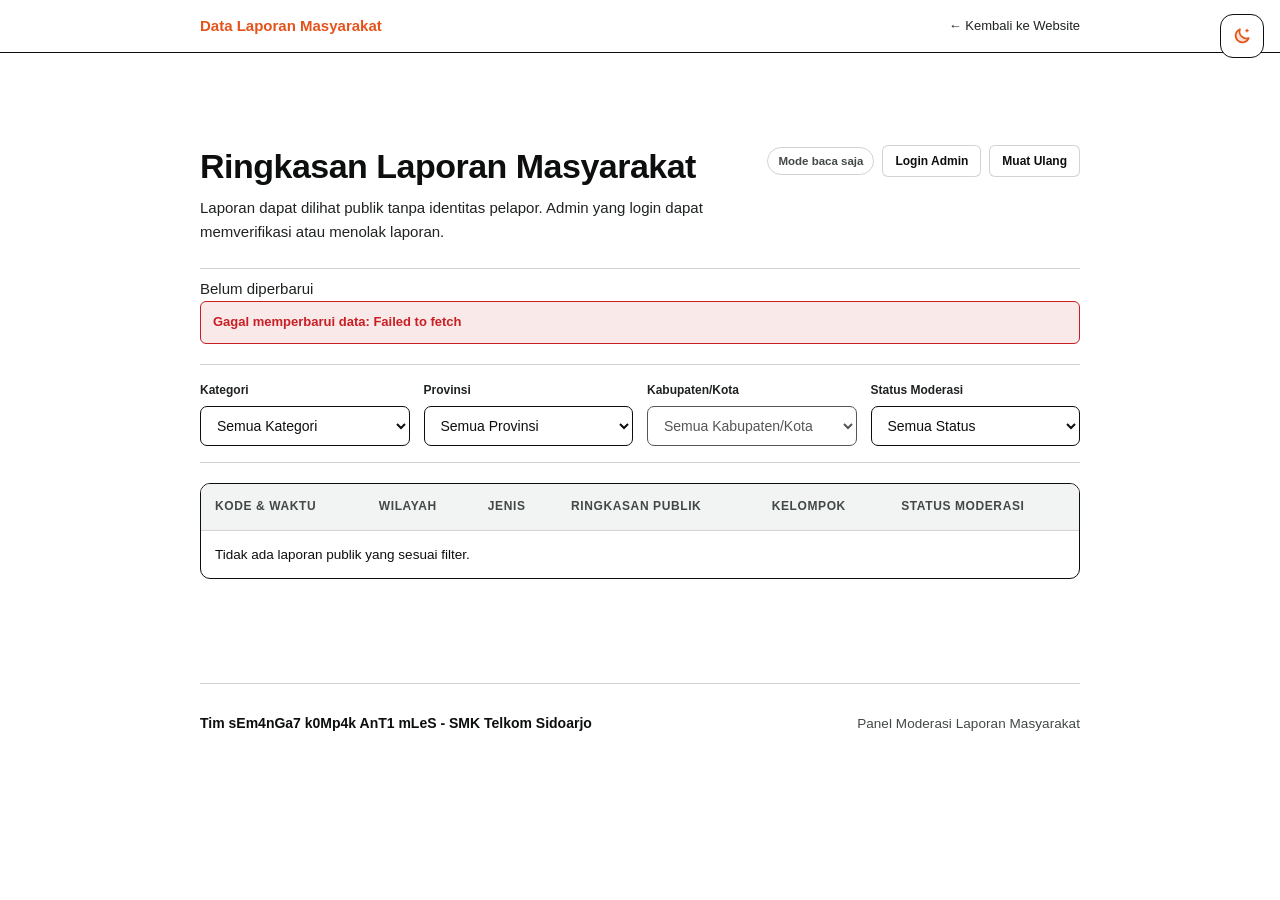
==== commit 5805a819: "Update report moderation and hotspot rules Co-authored-by: Copilot <223556219+Copilot@users.noreply." ====
--- a/admin-panel/index.html
+++ b/admin-panel/index.html
@@ -38,37 +38,39 @@
       transition: color var(--fast) var(--ease);
     }
     .admin-back-link:hover { color: var(--accent); }
-    .admin-stats-grid {
-      margin-top: 22px;
-      display: grid;
-      grid-template-columns: repeat(4, 1fr);
-      border-block: 1.5px solid var(--line-strong);
-    }
-    .admin-stat-box {
-      min-width: 0;
-      padding: 14px 14px 14px 0;
-      border-right: 1px solid var(--line);
-      display: flex;
-      flex-direction: column;
-      gap: 4px;
-    }
-    .admin-stat-box:last-child { border-right: 0; }
-    .admin-stat-box span {
-      color: var(--muted);
-      font-size: 12px;
-      font-weight: 700;
-      text-transform: uppercase;
-      letter-spacing: 0.04em;
-    }
-    .admin-stat-box strong {
+    .admin-access-controls {
+      display: flex;
+      align-items: center;
+      gap: 8px;
+      flex-wrap: wrap;
+    }
+    .admin-login-dialog {
+      width: min(440px, calc(100% - 28px));
+      max-height: min(90vh, 680px);
+      padding: 22px;
+      border: 1.5px solid var(--line-strong);
+      background: var(--surface);
+      color: var(--text);
+    }
+    .admin-login-dialog::backdrop {
+      background: rgb(0 0 0 / 55%);
+    }
+    .admin-login-dialog h2 {
+      margin: 0 0 8px;
       font-family: var(--font-title);
-      color: var(--accent);
-      font-size: 28px;
-      line-height: 1.1;
-    }
-    .admin-stat-box small {
+      font-size: 21px;
+    }
+    .admin-login-dialog p {
+      margin: 0 0 16px;
       color: var(--text-soft);
-      font-size: 12px;
+      font-size: 13px;
+      line-height: 1.5;
+    }
+    .admin-login-actions {
+      display: flex;
+      justify-content: flex-end;
+      gap: 8px;
+      margin-top: 14px;
     }
     .admin-filters-grid {
       margin-top: 20px;
@@ -120,6 +122,35 @@
     .admin-table tr:last-child td {
       border-bottom: 0;
     }
+    .admin-actions-cell {
+      display: flex;
+      gap: 7px;
+      flex-wrap: wrap;
+    }
+    .btn-mod-approve,
+    .btn-mod-reject {
+      min-height: 32px;
+      padding: 0 10px;
+      border: 1px solid var(--line-strong);
+      border-radius: 999px;
+      font: 700 12px var(--font-body);
+      cursor: pointer;
+      transition: background-color var(--fast) var(--ease), transform var(--fast) var(--ease);
+    }
+    .btn-mod-approve {
+      background: var(--st-1);
+      color: #fff;
+    }
+    .btn-mod-reject {
+      background: var(--surface);
+      color: var(--st-4);
+    }
+    .btn-mod-approve:hover:not(:disabled),
+    .btn-mod-reject:hover:not(:disabled) { background: var(--control-hover); color: var(--text); }
+    .btn-mod-approve:active:not(:disabled),
+    .btn-mod-reject:active:not(:disabled) { transform: scale(.97); }
+    .btn-mod-approve:disabled,
+    .btn-mod-reject:disabled { cursor: wait; opacity: .65; }
     .mod-pill {
       display: inline-flex;
       align-items: center;
@@ -129,35 +160,27 @@
       font-size: 11.5px;
       font-weight: 700;
     }
+    [hidden] { display: none !important; }
     .mod-pill.is-approved {
       color: var(--st-1);
     }
     .mod-pill.is-valid {
       color: var(--accent);
     }
+    .mod-pill.is-rejected {
+      color: var(--st-4);
+    }
     @media (max-width: 900px) {
-      .admin-stats-grid,
       .admin-filters-grid {
         grid-template-columns: repeat(2, 1fr);
       }
-      .admin-stat-box:nth-child(odd) { border-right: 1px solid var(--line); }
-      .admin-stat-box:nth-child(even) { border-right: 0; }
-      .admin-stat-box:nth-child(-n+2) { border-bottom: 1px solid var(--line); }
     }
     @media (max-width: 560px) {
-      .admin-stats-grid,
       .admin-filters-grid {
         grid-template-columns: 1fr;
       }
-      .admin-stat-box,
-      .admin-stat-box:nth-child(odd),
-      .admin-stat-box:nth-child(even) {
-        padding-right: 0;
-        border-right: 0;
-        border-bottom: 1px solid var(--line);
-      }
-      .admin-stat-box:last-child { border-bottom: 0; }
       .admin-header { padding: 14px 72px 14px 16px; }
+      .admin-access-controls { justify-content: flex-start; }
     }
   </style>
 </head>
@@ -172,37 +195,16 @@
       <header class="report-hero">
         <div class="report-hero-main">
           <h1>Ringkasan Laporan Masyarakat</h1>
-          <p class="report-hero-desc">Halaman demo publik untuk melihat laporan yang memenuhi syarat tampil. Data pelapor tidak ditampilkan dan halaman ini tidak dapat mengubah status laporan.</p>
-        </div>
-        <div class="report-hero-action" style="display: flex; align-items: center; gap: 10px; flex-wrap: wrap;">
+          <p class="report-hero-desc">Laporan dapat dilihat publik tanpa identitas pelapor. Admin yang login dapat memverifikasi atau menolak laporan.</p>
+        </div>
+        <div class="report-hero-action admin-access-controls">
           <span id="admin-moderator-label" class="badge-pill">Mode baca saja</span>
+          <button type="button" id="btn-admin-login-open" class="btn-outline-sm">Login Admin</button>
+          <button type="button" id="btn-admin-logout" class="btn-outline-sm" hidden>Keluar</button>
           <button type="button" id="btn-admin-refresh" class="btn-outline-sm">Muat Ulang</button>
         </div>
       </header>
       <p id="admin-last-updated" class="report-hero-desc" aria-live="polite">Belum diperbarui</p>
-
-      <div class="admin-stats-grid">
-        <div class="admin-stat-box">
-          <span>Laporan Ditampilkan</span>
-          <strong id="admin-stat-valid">0</strong>
-          <small>Laporan publik yang memenuhi syarat</small>
-        </div>
-        <div class="admin-stat-box">
-          <span>Belum Disetujui</span>
-          <strong id="admin-stat-pending">0</strong>
-          <small>Status valid, menunggu moderasi</small>
-        </div>
-        <div class="admin-stat-box">
-          <span>Disetujui Moderator</span>
-          <strong id="admin-stat-approved">0</strong>
-          <small>Sudah ditinjau moderator</small>
-        </div>
-        <div class="admin-stat-box">
-          <span>Kelompok Wilayah</span>
-          <strong id="admin-stat-promoted-groups">0</strong>
-          <small>Kelompok aktif dan data tambahan</small>
-        </div>
-      </div>
 
       <div id="admin-login-error" class="form-error-box" role="status" hidden></div>
       <div class="admin-filters-grid" aria-label="Filter laporan masyarakat">
@@ -232,6 +234,7 @@
             <option value="all">Semua Status</option>
             <option value="valid">Belum disetujui</option>
             <option value="approved">Disetujui Moderator</option>
+            <option value="rejected" hidden>Ditolak</option>
           </select>
         </div>
       </div>
@@ -246,6 +249,7 @@
               <th>Ringkasan Publik</th>
               <th>Kelompok</th>
               <th>Status Moderasi</th>
+              <th data-admin-only hidden>Aksi</th>
             </tr>
           </thead>
           <tbody id="admin-reports-tbody">
@@ -258,6 +262,26 @@
     </section>
   </main>
 
+  <dialog id="admin-login-dialog" class="admin-login-dialog" aria-labelledby="admin-login-title">
+    <h2 id="admin-login-title">Login Admin</h2>
+    <p>Gunakan kredensial admin yang disimpan sebagai Environment Variables di Vercel.</p>
+    <form id="admin-login-form" class="report-form" novalidate>
+      <div id="admin-login-dialog-error" class="form-error-box" role="alert" hidden></div>
+      <div class="form-field">
+        <label for="admin-email">Email Admin</label>
+        <input type="email" id="admin-email" class="form-input" required autocomplete="username">
+      </div>
+      <div class="form-field">
+        <label for="admin-password">Kata Sandi</label>
+        <input type="password" id="admin-password" class="form-input" required autocomplete="current-password">
+      </div>
+      <div class="admin-login-actions">
+        <button type="button" id="btn-admin-login-cancel" class="btn-outline-sm">Batal</button>
+        <button type="submit" id="btn-admin-login" class="btn-primary">Masuk</button>
+      </div>
+    </form>
+  </dialog>
+
   <footer>
     <span>Tim sEm4nGa7 k0Mp4k AnT1 mLeS - SMK Telkom Sidoarjo</span>
     <p>Panel Moderasi Laporan Masyarakat</p>
@@ -265,6 +289,6 @@
 
   <script src="../main/features/theme-toggle.js?v=23"></script>
   <script src="../site-config.js?v=1"></script>
-  <script src="/admin-panel/demo.js?v=3"></script>
+  <script src="/admin-panel/demo.js?v=5"></script>
 </body>
 </html>
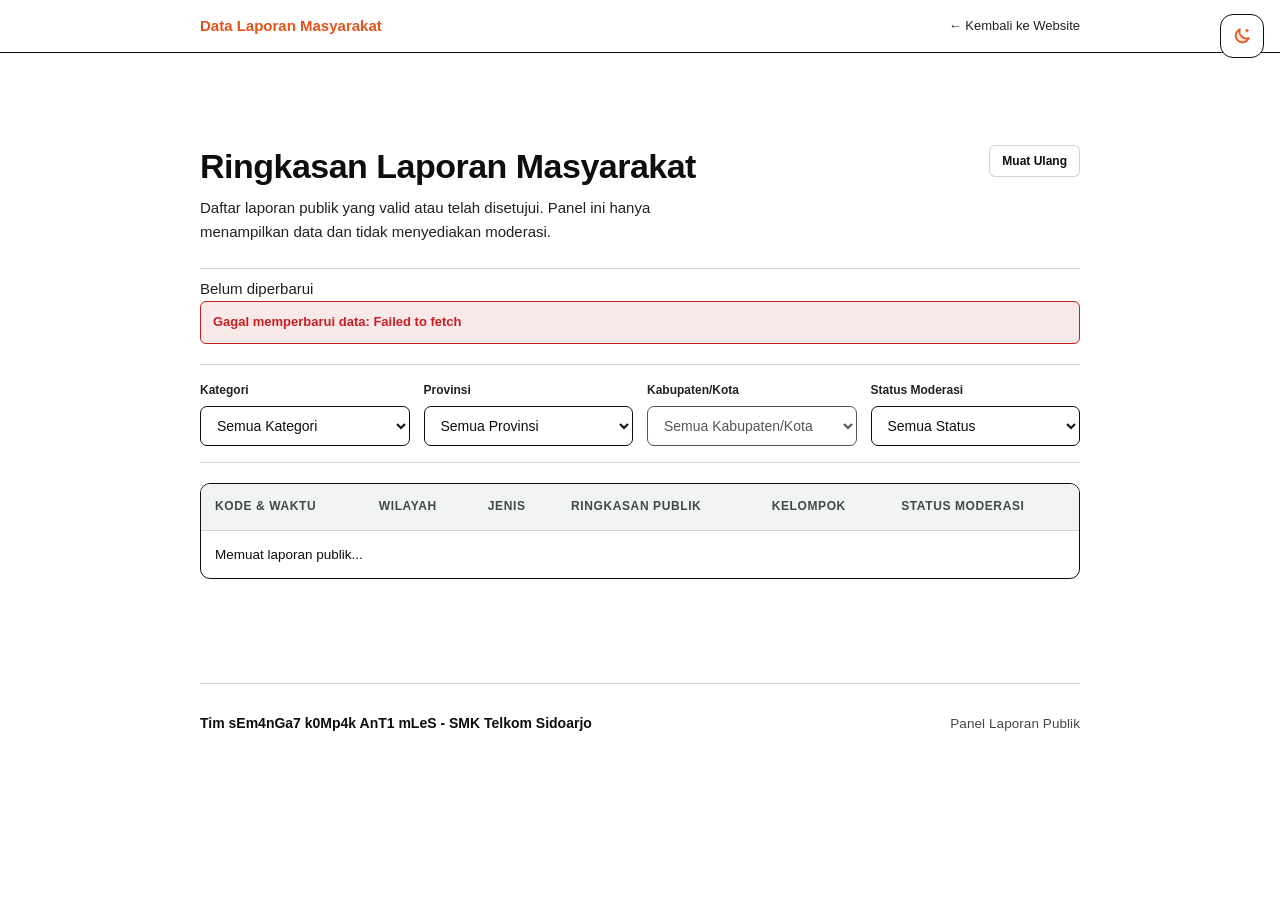
==== commit 869090ac: "Make admin panel read-only Co-authored-by: Copilot <223556219+Copilot@users.noreply.github.com>" ====
--- a/admin-panel/index.html
+++ b/admin-panel/index.html
@@ -12,7 +12,7 @@
       } catch (_) { document.documentElement.dataset.theme = "light"; }
     })();
   </script>
-  <title>Panel Moderasi Laporan | Tim sEm4nGa7 k0Mp4k AnT1 mLeS</title>
+  <title>Panel Laporan Masyarakat | Tim sEm4nGa7 k0Mp4k AnT1 mLeS</title>
   <link rel="icon" href="data:image/svg+xml,%3Csvg xmlns='http://www.w3.org/2000/svg' viewBox='0 0 32 32'%3E%3Crect width='32' height='32' rx='7' fill='%23080c14' stroke='%231e3a8a' stroke-width='1.2'/%3E%3Cpath d='M16 3.5C18.8 6.8 19.8 9.2 18.2 11.8 19.4 10.8 20.2 11.8 19.2 13.5 17.8 15.2 14.2 15.2 12.8 13.5 11.8 11.8 12.6 10.8 13.8 11.8 12.2 9.2 13.2 6.8 16 3.5Z' fill='%2338bdf8'/%3E%3Cpath d='M16 6.8C17.3 8.8 17.6 10.4 16 12.6 14.4 10.4 14.7 8.8 16 6.8Z' fill='%23ffffff'/%3E%3Cpath d='M8.5 24.5 14.3 13.5 16 14.8 17.7 13.5 23.5 24.5Z' fill='%231e40af' fill-opacity='0.45'/%3E%3Cpath d='M8.5 24.5 14.3 13.5 16 14.8 17.7 13.5 23.5 24.5' fill='none' stroke='%2338bdf8' stroke-width='2.4' stroke-linecap='round' stroke-linejoin='round'/%3E%3Cpath d='M13.2 15.6 14.3 13.5 16 14.8 17.7 13.5 18.8 15.6' fill='none' stroke='%23ffffff' stroke-width='1.5' stroke-linecap='round' stroke-linejoin='round'/%3E%3Cpath d='M2.2 19.5C3.8 17.5 5.7 21.5 7.5 19.5M24.5 19.5C26.3 17.5 28.2 21.5 29.8 19.5' fill='none' stroke='%23ffffff' stroke-width='2' stroke-linecap='round'/%3E%3Cpath d='M3.2 23C5 21.2 6.8 24.8 8.8 23M10.5 21.5C13.2 19.5 18.8 23.5 21.5 21.5M23.2 23C25.2 21.2 27 24.8 28.8 23' fill='none' stroke='%2338bdf8' stroke-width='1.7' stroke-linecap='round'/%3E%3C/svg%3E">
   <link rel="stylesheet" href="../main/style/theme.css?v=23">
   <link rel="stylesheet" href="../laporan/style/style.css?v=23">
@@ -44,34 +44,6 @@
       gap: 8px;
       flex-wrap: wrap;
     }
-    .admin-login-dialog {
-      width: min(440px, calc(100% - 28px));
-      max-height: min(90vh, 680px);
-      padding: 22px;
-      border: 1.5px solid var(--line-strong);
-      background: var(--surface);
-      color: var(--text);
-    }
-    .admin-login-dialog::backdrop {
-      background: rgb(0 0 0 / 55%);
-    }
-    .admin-login-dialog h2 {
-      margin: 0 0 8px;
-      font-family: var(--font-title);
-      font-size: 21px;
-    }
-    .admin-login-dialog p {
-      margin: 0 0 16px;
-      color: var(--text-soft);
-      font-size: 13px;
-      line-height: 1.5;
-    }
-    .admin-login-actions {
-      display: flex;
-      justify-content: flex-end;
-      gap: 8px;
-      margin-top: 14px;
-    }
     .admin-filters-grid {
       margin-top: 20px;
       padding: 16px 0;
@@ -122,35 +94,6 @@
     .admin-table tr:last-child td {
       border-bottom: 0;
     }
-    .admin-actions-cell {
-      display: flex;
-      gap: 7px;
-      flex-wrap: wrap;
-    }
-    .btn-mod-approve,
-    .btn-mod-reject {
-      min-height: 32px;
-      padding: 0 10px;
-      border: 1px solid var(--line-strong);
-      border-radius: 999px;
-      font: 700 12px var(--font-body);
-      cursor: pointer;
-      transition: background-color var(--fast) var(--ease), transform var(--fast) var(--ease);
-    }
-    .btn-mod-approve {
-      background: var(--st-1);
-      color: #fff;
-    }
-    .btn-mod-reject {
-      background: var(--surface);
-      color: var(--st-4);
-    }
-    .btn-mod-approve:hover:not(:disabled),
-    .btn-mod-reject:hover:not(:disabled) { background: var(--control-hover); color: var(--text); }
-    .btn-mod-approve:active:not(:disabled),
-    .btn-mod-reject:active:not(:disabled) { transform: scale(.97); }
-    .btn-mod-approve:disabled,
-    .btn-mod-reject:disabled { cursor: wait; opacity: .65; }
     .mod-pill {
       display: inline-flex;
       align-items: center;
@@ -167,9 +110,6 @@
     .mod-pill.is-valid {
       color: var(--accent);
     }
-    .mod-pill.is-rejected {
-      color: var(--st-4);
-    }
     @media (max-width: 900px) {
       .admin-filters-grid {
         grid-template-columns: repeat(2, 1fr);
@@ -195,18 +135,15 @@
       <header class="report-hero">
         <div class="report-hero-main">
           <h1>Ringkasan Laporan Masyarakat</h1>
-          <p class="report-hero-desc">Laporan dapat dilihat publik tanpa identitas pelapor. Admin yang login dapat memverifikasi atau menolak laporan.</p>
+          <p class="report-hero-desc">Daftar laporan publik yang valid atau telah disetujui. Panel ini hanya menampilkan data dan tidak menyediakan moderasi.</p>
         </div>
         <div class="report-hero-action admin-access-controls">
-          <span id="admin-moderator-label" class="badge-pill">Mode baca saja</span>
-          <button type="button" id="btn-admin-login-open" class="btn-outline-sm">Login Admin</button>
-          <button type="button" id="btn-admin-logout" class="btn-outline-sm" hidden>Keluar</button>
           <button type="button" id="btn-admin-refresh" class="btn-outline-sm">Muat Ulang</button>
         </div>
       </header>
       <p id="admin-last-updated" class="report-hero-desc" aria-live="polite">Belum diperbarui</p>
 
-      <div id="admin-login-error" class="form-error-box" role="status" hidden></div>
+      <div id="admin-data-message" class="form-error-box" role="status" hidden></div>
       <div class="admin-filters-grid" aria-label="Filter laporan masyarakat">
         <div class="admin-filter-item">
           <label for="admin-filter-category">Kategori</label>
@@ -234,7 +171,6 @@
             <option value="all">Semua Status</option>
             <option value="valid">Belum disetujui</option>
             <option value="approved">Disetujui Moderator</option>
-            <option value="rejected" hidden>Ditolak</option>
           </select>
         </div>
       </div>
@@ -249,7 +185,6 @@
               <th>Ringkasan Publik</th>
               <th>Kelompok</th>
               <th>Status Moderasi</th>
-              <th data-admin-only hidden>Aksi</th>
             </tr>
           </thead>
           <tbody id="admin-reports-tbody">
@@ -262,33 +197,13 @@
     </section>
   </main>
 
-  <dialog id="admin-login-dialog" class="admin-login-dialog" aria-labelledby="admin-login-title">
-    <h2 id="admin-login-title">Login Admin</h2>
-    <p>Gunakan kredensial admin yang disimpan sebagai Environment Variables di Vercel.</p>
-    <form id="admin-login-form" class="report-form" novalidate>
-      <div id="admin-login-dialog-error" class="form-error-box" role="alert" hidden></div>
-      <div class="form-field">
-        <label for="admin-email">Email Admin</label>
-        <input type="email" id="admin-email" class="form-input" required autocomplete="username">
-      </div>
-      <div class="form-field">
-        <label for="admin-password">Kata Sandi</label>
-        <input type="password" id="admin-password" class="form-input" required autocomplete="current-password">
-      </div>
-      <div class="admin-login-actions">
-        <button type="button" id="btn-admin-login-cancel" class="btn-outline-sm">Batal</button>
-        <button type="submit" id="btn-admin-login" class="btn-primary">Masuk</button>
-      </div>
-    </form>
-  </dialog>
-
   <footer>
     <span>Tim sEm4nGa7 k0Mp4k AnT1 mLeS - SMK Telkom Sidoarjo</span>
-    <p>Panel Moderasi Laporan Masyarakat</p>
+    <p>Panel Laporan Publik</p>
   </footer>
 
   <script src="../main/features/theme-toggle.js?v=23"></script>
   <script src="../site-config.js?v=1"></script>
-  <script src="/admin-panel/demo.js?v=5"></script>
+  <script src="/admin-panel/demo.js?v=6"></script>
 </body>
 </html>
